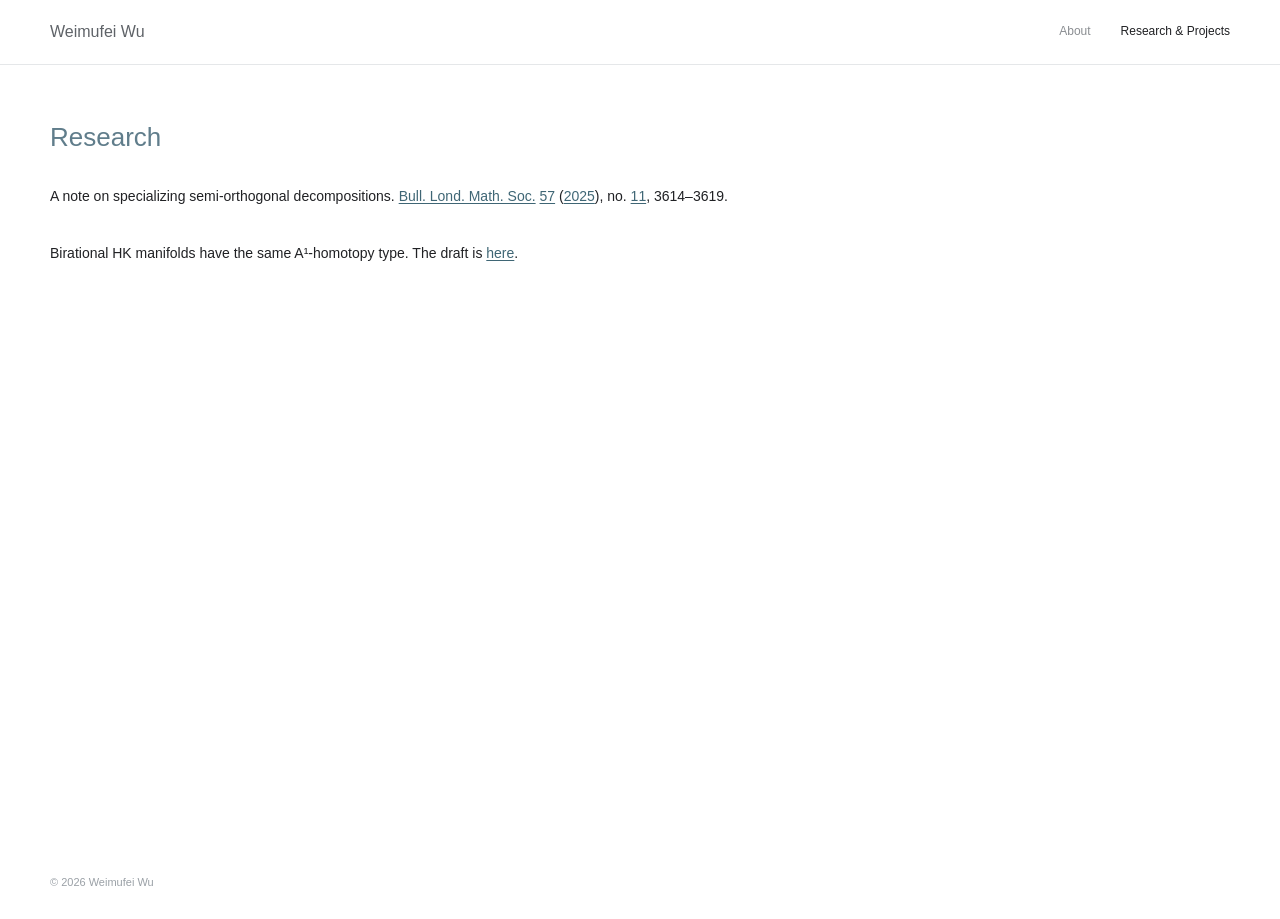
==== research.html @ b7d7a8af "Simplify design to match original Google Site" ====
<!doctype html>
<html lang="en">
  <head>
    <meta charset="UTF-8" />
    <meta name="viewport" content="width=device-width, initial-scale=1.0" />
    <meta
      name="description"
      content="Research and projects by Weimufei Wu."
    />
    <meta name="theme-color" content="#ffffff" />
    <meta property="og:type" content="website" />
    <meta property="og:title" content="Research &amp; Projects — Weimufei Wu" />
    <meta
      property="og:description"
      content="Research and projects by Weimufei Wu."
    />
    <title>Research &amp; Projects — Weimufei Wu</title>
    <link rel="icon" href="favicon.svg" type="image/svg+xml" />
    <link rel="stylesheet" href="styles.css" />
  </head>
  <body>
    <a class="skip-link" href="#main">Skip to content</a>

    <header class="site-header">
      <div class="header-inner">
        <a class="brand" href="index.html">Weimufei Wu</a>
        <nav aria-label="Primary navigation">
          <a href="index.html">About</a>
          <a class="active" href="research.html" aria-current="page">Research &amp; Projects</a>
        </nav>
      </div>
    </header>

    <main id="main" class="page research-page">
      <section aria-labelledby="page-title">
        <h1 id="page-title">Research</h1>

        <div class="research-list">
          <p>
            A note on specializing semi-orthogonal decompositions.
            <a
              href="https://mathscinet.ams.org/mathscinet/serials/profile?journalId=6316"
              target="_blank"
              rel="noreferrer"
              >Bull. Lond. Math. Soc.</a
            >
            <a
              href="https://mathscinet.ams.org/mathscinet/publications-search?query=ji%3A6316%20y%3A2025%20v%3A57"
              target="_blank"
              rel="noreferrer"
              >57</a
            >
            (<a
              href="https://mathscinet.ams.org/mathscinet/publications-search?query=ji%3A6316%20y%3A2025"
              target="_blank"
              rel="noreferrer"
              >2025</a
            >), no.
            <a
              href="https://mathscinet.ams.org/mathscinet/publications-search?query=ji%3A6316%20y%3A2025%20v%3A57%20iss%3A11"
              target="_blank"
              rel="noreferrer"
              >11</a
            >, 3614–3619.
          </p>

          <p>
            Birational HK manifolds have the same A¹-homotopy type. The draft is
            <a
              href="https://drive.google.com/file/d/1IMqz-M4rh2odRZZGtY3SVc-GT-0CgWey/view?usp=sharing"
              target="_blank"
              rel="noreferrer"
              >here</a
            >.
          </p>
        </div>
      </section>
    </main>

    <footer class="site-footer">
      <p>© 2026 Weimufei Wu</p>
    </footer>
  </body>
</html>
---- styles.css ----
:root {
  --background: #ffffff;
  --text: #202124;
  --muted: #5f6368;
  --line: #e5e7e9;
  --heading: #607d8b;
  --link: #3f6675;
  --page-width: 1180px;
  font-family: Arial, Helvetica, sans-serif;
  color: var(--text);
  background: var(--background);
}

* {
  box-sizing: border-box;
}

html {
  min-width: 320px;
}

body {
  min-height: 100vh;
  margin: 0;
  background: var(--background);
  color: var(--text);
  font-size: 14px;
  line-height: 1.65;
  text-rendering: optimizeLegibility;
}

a {
  color: var(--link);
  text-underline-offset: 2px;
}

.skip-link {
  position: fixed;
  z-index: 100;
  top: 12px;
  left: 12px;
  padding: 8px 12px;
  background: var(--text);
  color: #ffffff;
  transform: translateY(-160%);
}

.skip-link:focus {
  transform: translateY(0);
}

.site-header {
  border-bottom: 1px solid var(--line);
}

.header-inner {
  display: flex;
  min-height: 64px;
  align-items: center;
  justify-content: space-between;
  width: min(calc(100% - 48px), var(--page-width));
  margin: 0 auto;
}

.brand {
  color: var(--muted);
  font-size: 16px;
  font-weight: 400;
  text-decoration: none;
}

nav {
  display: flex;
  gap: 30px;
  align-items: center;
}

nav a {
  color: #8a8d91;
  font-size: 12px;
  text-decoration: none;
}

nav a.active,
nav a:hover,
nav a:focus-visible {
  color: var(--text);
}

.page {
  width: min(calc(100% - 72px), var(--page-width));
  min-height: calc(100vh - 120px);
  margin: 0 auto;
  padding-top: 56px;
}

.intro,
.plain-section,
.research-page > section {
  max-width: 900px;
}

h1 {
  margin: 0 0 4px;
  color: var(--heading);
  font-size: 26px;
  font-weight: 400;
  line-height: 1.3;
}

p {
  margin: 0;
}

.plain-section {
  margin-top: 76px;
}

.contact-details {
  margin-top: 82px;
}

.contact-details p + p {
  margin-top: 6px;
}

strong {
  font-weight: 600;
}

.research-page {
  padding-top: 56px;
}

.research-list {
  margin-top: 30px;
}

.research-list p + p {
  margin-top: 34px;
}

.site-footer {
  width: min(calc(100% - 72px), var(--page-width));
  margin: 0 auto;
  padding: 28px 0;
  color: #9aa0a6;
  font-size: 11px;
}

:focus-visible {
  outline: 2px solid #7aa0b0;
  outline-offset: 3px;
}

@media (max-width: 640px) {
  body {
    font-size: 13px;
  }

  .header-inner {
    min-height: 76px;
    width: min(calc(100% - 32px), var(--page-width));
    gap: 14px;
    align-items: flex-start;
    flex-direction: column;
    justify-content: center;
  }

  nav {
    gap: 20px;
  }

  .page,
  .site-footer {
    width: min(calc(100% - 40px), var(--page-width));
  }

  .page {
    min-height: calc(100vh - 132px);
    padding-top: 40px;
  }

  h1 {
    font-size: 24px;
  }

  .plain-section {
    margin-top: 60px;
  }

  .contact-details {
    margin-top: 64px;
  }
}
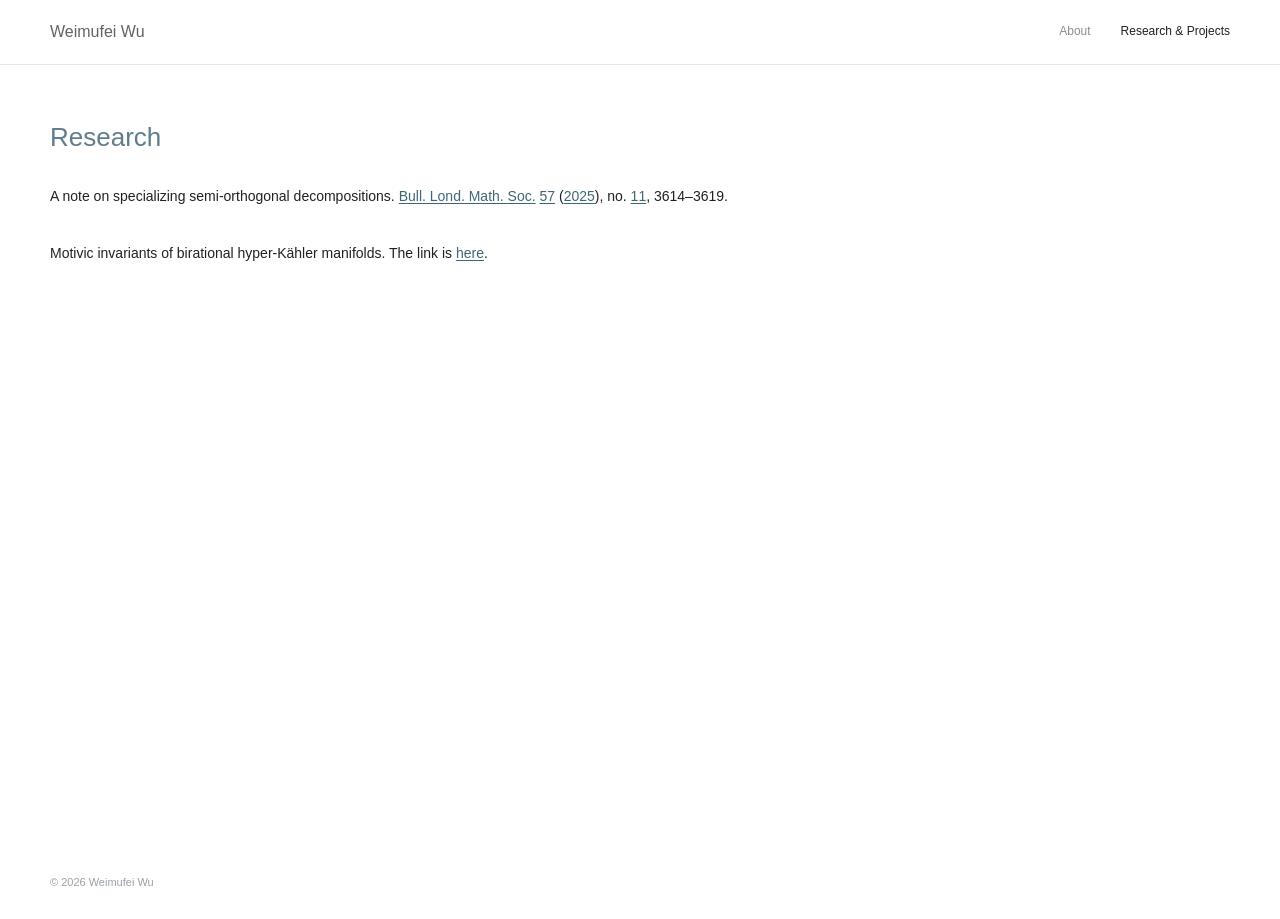
==== commit d1c0df2c: "Update research.html" ====
--- a/research.html
+++ b/research.html
@@ -65,9 +65,9 @@
           </p>
 
           <p>
-            Birational HK manifolds have the same A¹-homotopy type. The draft is
+            Motivic invariants of birational hyper-Kähler manifolds. The link is
             <a
-              href="https://drive.google.com/file/d/1IMqz-M4rh2odRZZGtY3SVc-GT-0CgWey/view?usp=sharing"
+              href="https://arxiv.org/abs/2610.42045"
               target="_blank"
               rel="noreferrer"
               >here</a
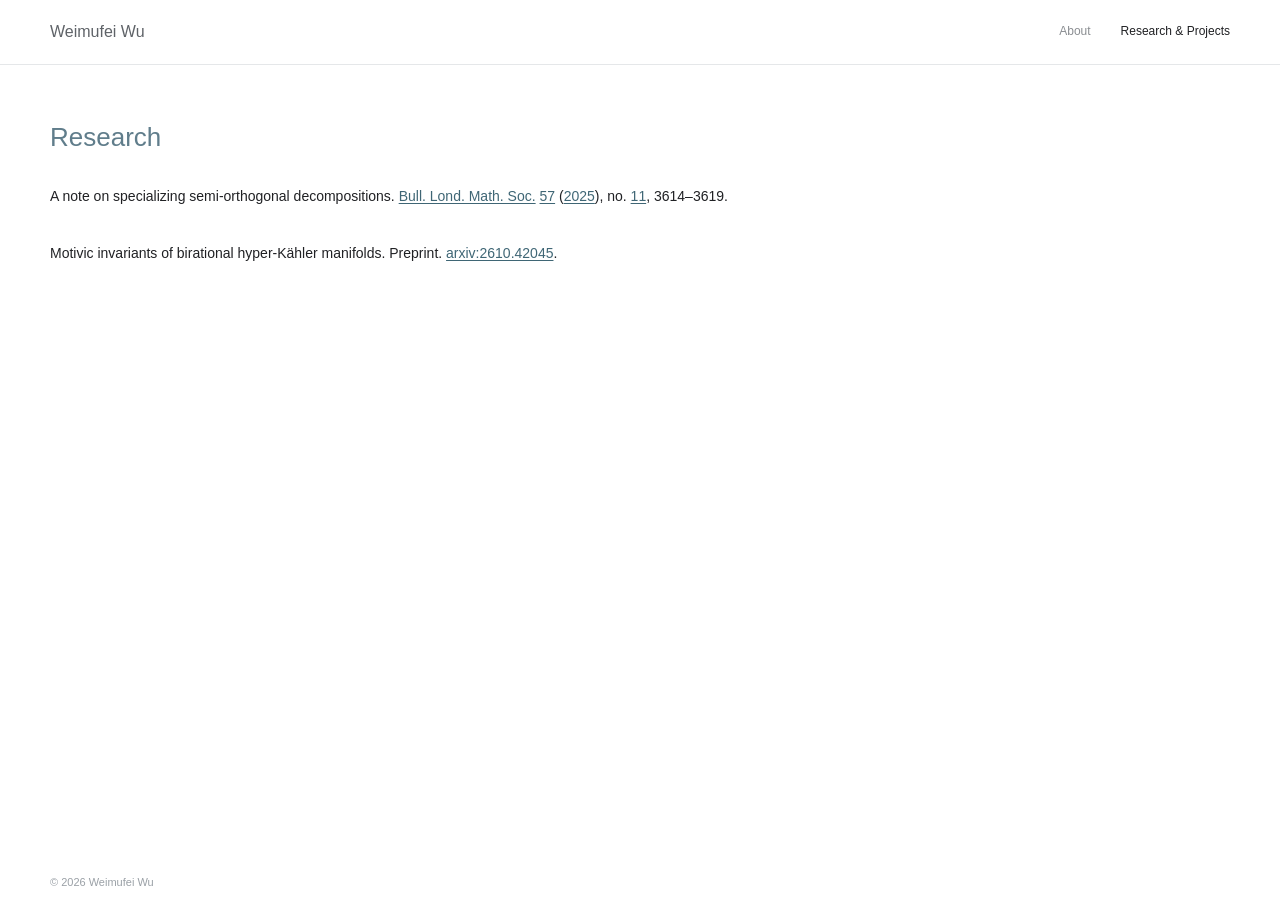
==== commit b3c85fcf: "Update research.html" ====
--- a/research.html
+++ b/research.html
@@ -65,12 +65,12 @@
           </p>
 
           <p>
-            Motivic invariants of birational hyper-Kähler manifolds. The link is
+            Motivic invariants of birational hyper-Kähler manifolds. Preprint.
             <a
               href="https://arxiv.org/abs/2610.42045"
               target="_blank"
               rel="noreferrer"
-              >here</a
+              >arxiv:2610.42045</a
             >.
           </p>
         </div>
